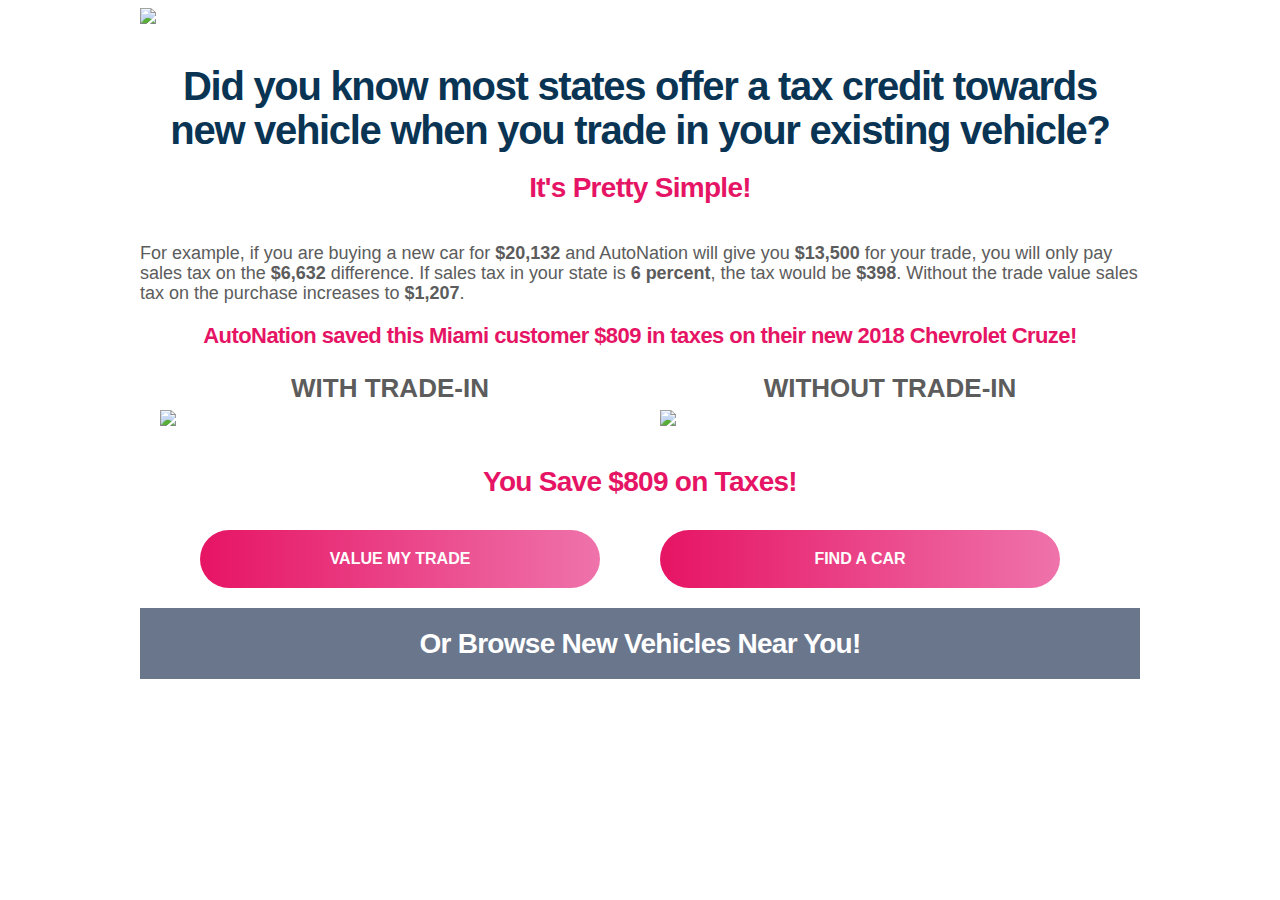
==== index.html @ f4f57f63 "Update index.html" ====
<!doctype html>
<html>
<head>
<meta charset="utf-8">
<title>Untitled Document</title>
<style type="text/css">
@charset "utf-8";

/* CSS Document */
            /* Styles for forcing columns to rows */
@media (max-width : 586px) {
	.button {
    
		background-image: linear-gradient(to right, #e61464, #ef73ab);
    border: none;
    color: white;
    padding-left: 0px;
    text-align: center;
    text-decoration: none;
    display: inline-block;
    font-size: 12px;
		-webkit-transition-duration: 0.4s; /* Safari */
    transition-duration: 0.4s;
		font-family: Arial;
		font-weight: bold;
		margin-left: auto;
		margin-right: auto;
		width: 200px;
		border-radius: 20px;
		height: 40px;
		
}
.desktopOnly {
    display: block !important;
    width: 100%;
	max-width: 586px;
    margin-left: auto;
    margin-right: auto;
    font-size: 0 !important;
    padding-bottom: 20px;
}
.mobileOnly {
    display: none !important; /* Visually Hidden */
    width: 0; /* Visually Hidden */
}
	
	.headline {
    font-family: Arial;
    font-size: 22px;
    text-align: center;
    padding-left: 30px;
    padding-right: 30px;
    padding-top: 20px;
    color: #0a3453;
    font-weight: bold;
		letter-spacing: -0.57px;
		line-height: 25px;
		
}
	
	.divTableCell {
    border: 0px solid #999999;
    display: table-cell;
    padding: 3px;
	
		margin-left: auto;
		margin-right: auto;
	text-align: left;
	font-family: Arial;
	color: #5c5c5c;
		font-size: 18px;
		
}
	.divTableHead {
    border: 0px solid #999999;
    display: table-cell;
    padding: 3px 10px;
	text-align: center;
		font-weight: bold;
		font-family: Arial;
		color: #5c5c5c;
		text-transform: uppercase;
		font-size: 16px;
		
}
	.divTable1 {
    display: table;
    width: 100%;
		margin-left: auto;
		margin-right: auto;
}
	.divTable {
    display: table;
		text-align: center;
    width: 100%;
		max-width: 586px;
	
	margin-left: auto;
	margin-right: auto;
}
	.subHeadline{
		background-color: #ffffff;
		
		color: #5c5c5c;
		font-family: Arial;
		font-weight: bold;
		padding: 15px;
		margin-left: auto;
		margin-right: auto;
		text-align: center;
		font-size: 18px;
		line-height: 20px;
		letter-spacing: -0.47px;
	}
	.bodyCopy {
    font-family: Arial;
    font-size: 12px;
    padding-top: 10px;
    padding-left: 10px;
    padding-right: 10px;
		padding-bottom: 
    color: #5c5c5c;
    text-align: left;
		letter-spacing: -0.02px;
		line-height: 20px;
}
	.terHeadline{
		background-color: #ffffff;
		
		color: #e61464;
		font-family: Arial;
		font-weight: bold;
		padding: 15px;
		margin-left: auto;
		margin-right: auto;
		text-align: center;
		font-size: 22px;
		line-height: 25px;
		letter-spacing: -0.57px;
	}
	.divTableRow {
    display: table-row;
		max-width: 586px;
		width: 100%;
}
.divTableHeading {
    background-color: #EEE;
    display: table-header-group;
}

	
.divTableHeading {
    background-color: #ffffff;
    display: table-header-group;
    font-weight: bold;
	font-family: Arial;
	text-align: center
}
.divTableFoot {
    background-color: #ffffff;
    display: table-footer-group;
    font-weight: bold;
}
.divTableBody {
    display: table-row-group;
}
	

}

@media (max-width: 480px) {
	.button {
    
		background-image: linear-gradient(to right, #e61464, #ef73ab);
    border: none;
    color: white;
    padding-left: 0px;
    text-align: center;
    text-decoration: none;
    display: inline-block;
    font-size: 12px;
		-webkit-transition-duration: 0.4s; /* Safari */
    transition-duration: 0.4s;
		font-family: Arial;
		font-weight: bold;
		margin-left: auto;
		margin-right: auto;
		width: 175px;
		border-radius: 20px;
		height: 40px;
		
}
.desktopOnly {
    display: block !important;
    width: 100%;
	max-width: 480px;
    margin-left: auto;
    margin-right: auto;
    font-size: 0 !important;
    padding-bottom: 20px;
}
.mobileOnly {
    display: none !important; /* Visually Hidden */
    width: 0; /* Visually Hidden */
}
	
	.headline {
    font-family: Arial;
    font-size: 22px;
    text-align: center;
    padding-left: 30px;
    padding-right: 30px;
    padding-top: 20px;
    color: #0a3453;
    font-weight: bold;
		letter-spacing: -0.57px;
		line-height: 25px;
		
}
	
	.divTableCell {
    border: 0px solid #999999;
    display: table-cell;
    padding: 3px;
	
		margin-left: auto;
		margin-right: auto;
	text-align: left;
	font-family: Arial;
	color: #5c5c5c;
		font-size: 12px;
}
	.divTableHead {
    border: 0px solid #999999;
    display: table-cell;
    padding: 3px 10px;
	text-align: center;
		font-weight: bold;
		font-family: Arial;
		color: #5c5c5c;
		text-transform: uppercase;
		font-size: 16px;
}
	.divTable1 {
    display: table;
    width: 100%;
		margin-left: auto;
		margin-right: auto;
}
	.divTable {
    display: table;
		text-align: center;
    width: 100%;
		max-width: 460px;
	
	margin-left: auto;
	margin-right: auto;
}
	.subHeadline{
		background-color: #ffffff;
		
		color: #5c5c5c;
		font-family: Arial;
		font-weight: bold;
		padding: 15px;
		margin-left: auto;
		margin-right: auto;
		text-align: center;
		font-size: 18px;
		line-height: 20px;
		letter-spacing: -0.47px;
	}
	.bodyCopy {
    font-family: Arial;
    font-size: 12px;
    padding-top: 10px;
    padding-left: 10px;
    padding-right: 10px;
    color: #5c5c5c;
    text-align: left;
		letter-spacing: -0.02px;
		line-height: 20px;
}
	.terHeadline{
		background-color: #ffffff;
		
		color: #e61464;
		font-family: Arial;
		font-weight: bold;
		padding: 10px;
		margin-left: auto;
		margin-right: auto;
		text-align: center;
		font-size: 22px;
		line-height: 25px;
		letter-spacing: -0.57px;
	}
	.divTableRow {
    display: table-row;
		max-width: 480px;
		width: 100%;
		text-align: center;
}
.divTableHeading {
    background-color: #EEE;
    display: table-header-group;
}

	
.divTableHeading {
    background-color: #ffffff;
    display: table-header-group;
    font-weight: bold;
	font-family: Arial;
	text-align: center
}
.divTableFoot {
    background-color: #ffffff;
    display: table-footer-group;
    font-weight: bold;
}
.divTableBody {
    display: table-row-group;
}
	

}

@media (min-width : 587px) {
	.button {
    
		background-image: linear-gradient(to right, #e61464, #ef73ab);
    border: none;
    color: white;
    padding: 20px 30px;
    text-align: center;
    text-decoration: none;
    display: inline-block;
    font-size: 16px;
		-webkit-transition-duration: 0.4s; /* Safari */
    transition-duration: 0.4s;
		font-family: Arial;
		font-weight: bold;
		margin-left: auto;
		margin-right: auto;
		width: 400px;
		border-radius: 30px;
		
}
.desktopOnly {
    display: block !important;
    width: 100%;
	max-width: 1000px;
    margin-left: auto;
    margin-right: auto;
    font-size: 0 !important;
    padding-bottom: 20px;
}
.mobileOnly {
    display: none !important; /* Visually Hidden */
    width: 0; /* Visually Hidden */
}
	
	.headline {
    font-family: Arial;
    font-size: 40px;
    text-align: center;
    padding-left: 30px;
    padding-right: 30px;
    padding-top: 20px;
    color: #0a3453;
    font-weight: bold;
		letter-spacing: -1.3px;
		line-height: 44px;
		
}
	
	.divTableCell {
    border: 0px solid #999999;
    display: table-cell;
    padding-top: 3px;
	
		margin-left: auto;
		margin-right: auto;
	text-align: left;
	font-family: Arial;
	color: #5c5c5c;
		font-size: 14px;
		width: 100px; 
		padding-left: 20px;
}
	.divTableHead {
    border: 0px solid #999999;
    display: table-cell;
    padding-bottom: 3px;
	text-align: center;
		width: 50%;
		font-weight: bold;
		font-family: Arial;
		color: #5c5c5c;
		text-transform: uppercase;
		font-size: 26px;
}
	.divTable1 {
    display: table;
		margin-left: auto;
		margin-right: auto;
		width: 100%;
		
		text-align: center;
}
	.divTable {
    display: table;
    width: 100%;
	
	margin-left: auto;
	margin-right: auto;
}
	.subHeadline{
		background-color: #ffffff;
		
		color: #5c5c5c;
		font-family: Arial;
		font-weight: bold;
		padding: 20px;
		margin-left: auto;
		margin-right: auto;
		text-align: center;
		font-size: 28px;
		line-height: 31px;
		letter-spacing: -0.72px;
	}
	.bodyCopy {
    font-family: Arial;
    font-size: 18px;
    padding-top: 20px;
    padding-left: 0px;
    padding-right: 0px;
	padding-bottom: 20px;
    color: #5c5c5c;
    text-align: left;
		letter-spacing: -0.02px;
		line-height: 20px;
}
	.terHeadline{
		background-color: #ffffff;
		
		color: #e61464;
		font-family: Arial;
		font-weight: bold;
		padding-bottom: 15px;
		margin-left: auto;
		margin-right: auto;
		text-align: center;
		font-size: 22px;
		line-height: 25px;
		letter-spacing: -0.57px;
	}
	.divTableRow {
    display: table-row;
	
}
.divTableHeading {
    background-color: #EEE;
    display: table-header-group;
}

	
.divTableHeading {
    background-color: #ffffff;
    display: table-header-group;
    font-weight: bold;
	font-family: Arial;
	text-align: center
}
.divTableFoot {
    background-color: #ffffff;
    display: table-footer-group;
    font-weight: bold;
}
.divTableBody {
    display: table-row-group;
}
	

}
h1 {
    margin: 0;
    border: 0;
}






.button:hover {
    background-color:#0a3453; /* Green */
    color: white;
	cursor:pointer;
}
	
	
</style>
</head>

<body><div class="desktopOnly">
<div><a href="https://www.autonation.com/sell-my-car" target="_blank"><img class="desktopOnly" src="http://images.harmony.epsilon.com/ContentHandler/images?id=8b1ed1e1-dace-4d31-9389-1c1624dfea82" alt="Save on Taxes" /></a></div>
<div class="headline">Did you know most states offer a tax credit towards new vehicle when you trade in your existing vehicle?
  <div class="subHeadline" style="padding-top: 20px;color: #e61464">It's Pretty Simple!</div>
</div>
<div class="bodyCopy"> For example, if you are buying a new car for <strong>$20,132</strong> and AutoNation will give you <strong>$13,500</strong> for your trade, you will only pay sales tax on the <strong>$6,632</strong> difference. If sales tax in your state is <strong>6 percent</strong>, the tax would be <strong>$398</strong>. Without the trade value sales tax on the purchase increases to <strong>$1,207</strong>. </div>

	<div class="terHeadline">AutoNation saved this Miami customer <strong>$809</strong> in taxes on their new 2018 Chevrolet Cruze!</div>
	 <!--<div class="divTableHead" >With Trade-In</div>
      <div class="divTableHead">Without Trade-In</div>-->
 

  <div class="divTable1">
<div class="divTable " style="padding-top: 10px;">
  <div class="divTableBody">
    <div  class="divTableRow">
		<div class="divTableHead" >With Trade-In</div>
		<div class="divTableHead" >Without Trade-In</div>
      
 
	 
    </div>
	  <div  class="divTableRow">
      <div  class="divTableCell" style="text-decoration: underline;"><a href="https://www.autonation.com/sell-my-car" target="_blank"><img class="desktopOnly" src="images/Equations-TradeINArtboard-1_2.png" alt="Save on Taxes" /></a></div>
 
		<div  class="divTableCell" style="text-decoration: underline;"><a href="https://www.autonation.com/sell-my-car" target="_blank"><img class="desktopOnly" src="images/Artboard 1w_out trade.png" alt="Save on Taxes" /></a></div>
      
    </div>
	   
      
    </div>
  </div>
</div>
	
	
<div class="subHeadline" style="color: #e61464">You Save $809 on Taxes!</div>
	
	<div class="divTable" style="padding-top: 10px;">
  <div class="divTableBody">
    <div  class="divTableRow">
      <div  class="divTableCell" align="center" style="text-align: center;" ><a href="https://www.autonation.com/sell-my-car" target="_blank" style="text-align: center;">
	
	<button align="center" style="margin-left: auto;margin-right: auto;" class="button">VALUE MY TRADE</button></a></div>
 
	  <div class="divTableCell" ><a href="https://www.autonation.com/cars-for-sale" target="_blank">
	
	<button align="center" style="margin-left: auto;margin-right: auto;" class="button">FIND A CAR</button></a></div>
      
    </div>
	  
      
    </div>
  </div>
	<div style="padding-top: 20px; width: 100%;">
	<div class="subHeadline" style="background-color: #69768c;color: #ffffff;" >Or Browse New Vehicles Near You!</div></div>
</div>
	
	
	
	
</body>
</html>
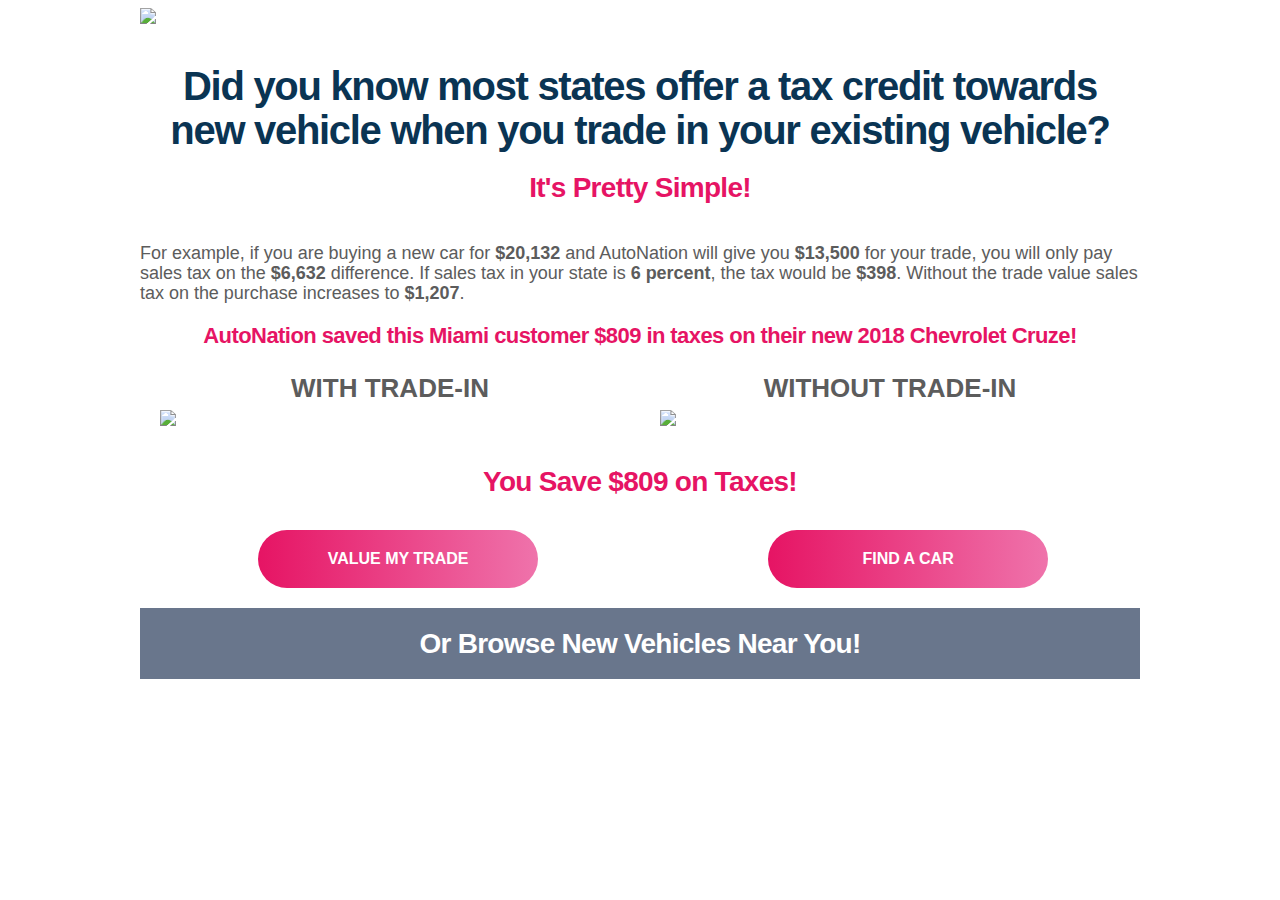
==== commit 8f03f954: "Upodate" ====
--- a/index.html
+++ b/index.html
@@ -185,7 +185,7 @@
 		font-weight: bold;
 		margin-left: auto;
 		margin-right: auto;
-		width: 175px;
+		width: 140px;
 		border-radius: 20px;
 		height: 40px;
 		
@@ -343,7 +343,8 @@
 		font-weight: bold;
 		margin-left: auto;
 		margin-right: auto;
-		width: 400px;
+		width: 280px;
+		min-width: ;
 		border-radius: 30px;
 		
 }
@@ -458,6 +459,7 @@
 	}
 	.divTableRow {
     display: table-row;
+		width: 600px;
 	
 }
 .divTableHeading {
@@ -527,9 +529,9 @@
 	 
     </div>
 	  <div  class="divTableRow">
-      <div  class="divTableCell" style="text-decoration: underline;"><a href="https://www.autonation.com/sell-my-car" target="_blank"><img class="desktopOnly" src="images/Equations-TradeINArtboard-1_2.png" alt="Save on Taxes" /></a></div>
+      <div  class="divTableCell" style="text-decoration: underline;"><a href="https://www.autonation.com/sell-my-car" target="_blank"><img class="desktopOnly" src="../../WEB_LANDING_PAGE-CODE/TaxCredit/Ver2-Taxcalculation/Artboard 1.png" alt="Save on Taxes" /></a></div>
  
-		<div  class="divTableCell" style="text-decoration: underline;"><a href="https://www.autonation.com/sell-my-car" target="_blank"><img class="desktopOnly" src="images/Artboard 1w_out trade.png" alt="Save on Taxes" /></a></div>
+		<div  class="divTableCell" style="text-decoration: underline;"><a href="https://www.autonation.com/sell-my-car" target="_blank"><img class="desktopOnly" src="../../WEB_LANDING_PAGE-CODE/TaxCredit/Ver2-Taxcalculation/Artboard 1w_out trade.png" alt="Save on Taxes" /></a></div>
       
     </div>
 	   
@@ -546,11 +548,11 @@
     <div  class="divTableRow">
       <div  class="divTableCell" align="center" style="text-align: center;" ><a href="https://www.autonation.com/sell-my-car" target="_blank" style="text-align: center;">
 	
-	<button align="center" style="margin-left: auto;margin-right: auto;" class="button">VALUE MY TRADE</button></a></div>
+	<button align="center" style="margin-left: auto;margin-right: 20px;" class="button">VALUE MY TRADE</button></a></div>
  
-	  <div class="divTableCell" ><a href="https://www.autonation.com/cars-for-sale" target="_blank">
-	
-	<button align="center" style="margin-left: auto;margin-right: auto;" class="button">FIND A CAR</button></a></div>
+	  <div class="divTableCell" align="center" style="text-align: center;" ><a href="https://www.autonation.com/cars-for-sale" target="_blank">
+	
+	<button align="center" style="margin-left:auto; margin-right: auto;" class="button">FIND A CAR</button></a></div>
       
     </div>
 	  
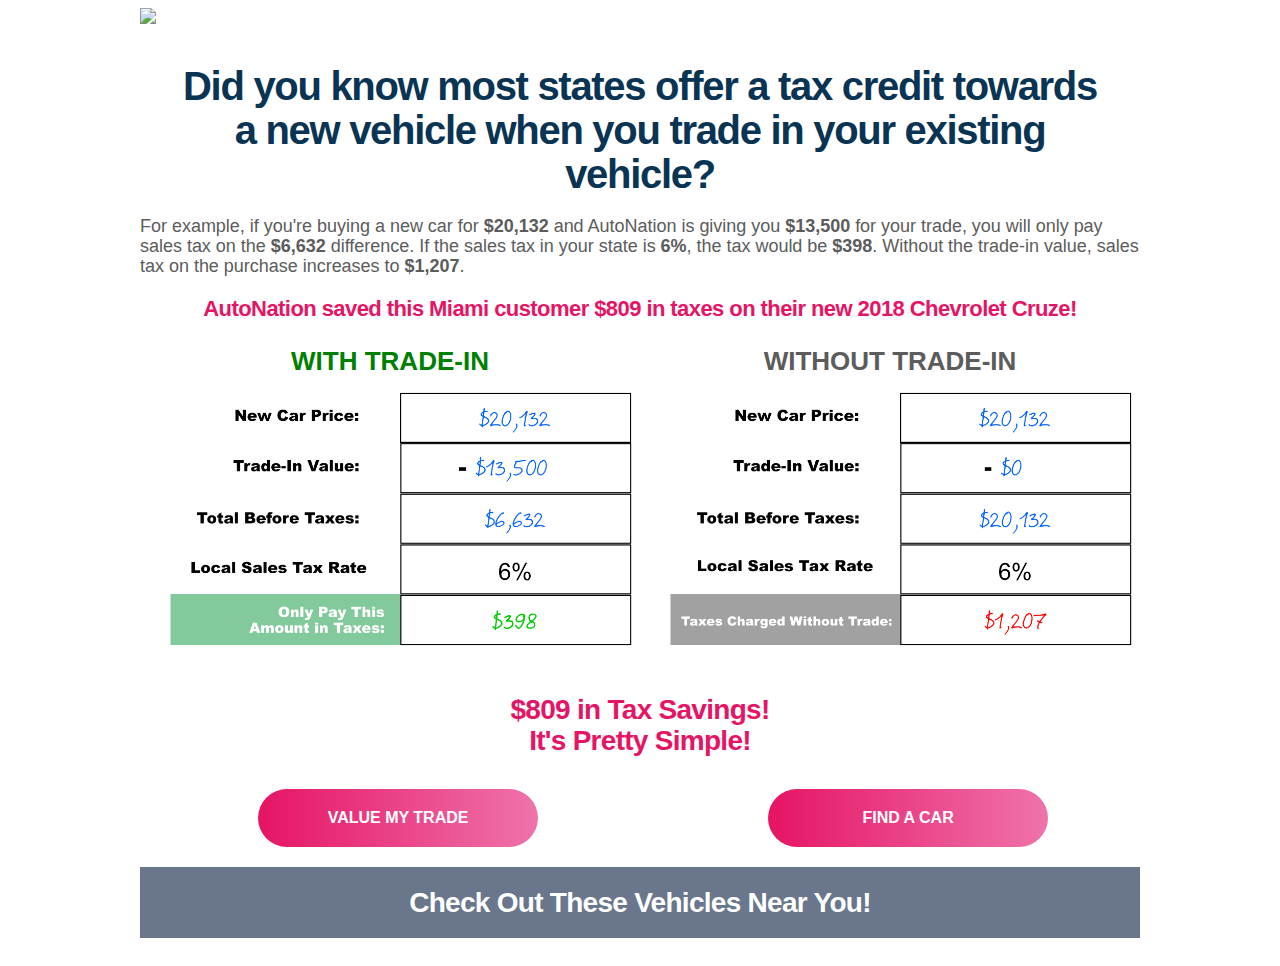
==== commit 811564b4: "Final Edits and new images-Calc" ====
--- a/index.html
+++ b/index.html
@@ -508,10 +508,10 @@
 
 <body><div class="desktopOnly">
 <div><a href="https://www.autonation.com/sell-my-car" target="_blank"><img class="desktopOnly" src="http://images.harmony.epsilon.com/ContentHandler/images?id=8b1ed1e1-dace-4d31-9389-1c1624dfea82" alt="Save on Taxes" /></a></div>
-<div class="headline">Did you know most states offer a tax credit towards new vehicle when you trade in your existing vehicle?
-  <div class="subHeadline" style="padding-top: 20px;color: #e61464">It's Pretty Simple!</div>
+<div class="headline">Did you know most states offer a tax credit towards a new vehicle when you trade in your existing vehicle?
+
 </div>
-<div class="bodyCopy"> For example, if you are buying a new car for <strong>$20,132</strong> and AutoNation will give you <strong>$13,500</strong> for your trade, you will only pay sales tax on the <strong>$6,632</strong> difference. If sales tax in your state is <strong>6 percent</strong>, the tax would be <strong>$398</strong>. Without the trade value sales tax on the purchase increases to <strong>$1,207</strong>. </div>
+<div class="bodyCopy"> For example, if you're buying a new car for <strong>$20,132</strong> and AutoNation is giving you <strong>$13,500</strong> for your trade, you will only pay sales tax on the <strong>$6,632</strong> difference. If the sales tax in your state is <strong>6%</strong>, the tax would be <strong>$398</strong>. Without the trade-in value, sales tax on the purchase increases to <strong>$1,207</strong>. </div>
 
 	<div class="terHeadline">AutoNation saved this Miami customer <strong>$809</strong> in taxes on their new 2018 Chevrolet Cruze!</div>
 	 <!--<div class="divTableHead" >With Trade-In</div>
@@ -522,16 +522,17 @@
 <div class="divTable " style="padding-top: 10px;">
   <div class="divTableBody">
     <div  class="divTableRow">
-		<div class="divTableHead" >With Trade-In</div>
+		<div class="divTableHead" style="color: green" >With Trade-In</div>
 		<div class="divTableHead" >Without Trade-In</div>
       
  
 	 
+		
     </div>
 	  <div  class="divTableRow">
-      <div  class="divTableCell" style="text-decoration: underline;"><a href="https://www.autonation.com/sell-my-car" target="_blank"><img class="desktopOnly" src="../../WEB_LANDING_PAGE-CODE/TaxCredit/Ver2-Taxcalculation/Artboard 1.png" alt="Save on Taxes" /></a></div>
+      <div  class="divTableCell" style="text-decoration: underline;"><a href="https://www.autonation.com/sell-my-car" target="_blank"><img class="desktopOnly" src="images/Artboard 1.png" alt="Save on Taxes" /></a></div>
  
-		<div  class="divTableCell" style="text-decoration: underline;"><a href="https://www.autonation.com/sell-my-car" target="_blank"><img class="desktopOnly" src="../../WEB_LANDING_PAGE-CODE/TaxCredit/Ver2-Taxcalculation/Artboard 1w_out trade.png" alt="Save on Taxes" /></a></div>
+		<div  class="divTableCell" style="text-decoration: underline;"><a href="https://www.autonation.com/sell-my-car" target="_blank"><img class="desktopOnly" src="images/Artboard 1w_out trade.png" alt="Save on Taxes" /></a></div>
       
     </div>
 	   
@@ -541,8 +542,8 @@
 </div>
 	
 	
-<div class="subHeadline" style="color: #e61464">You Save $809 on Taxes!</div>
-	
+<div class="subHeadline" style="color: #e61464">$809 in Tax Savings!<br> It's Pretty Simple!</div>
+
 	<div class="divTable" style="padding-top: 10px;">
   <div class="divTableBody">
     <div  class="divTableRow">
@@ -560,7 +561,7 @@
     </div>
   </div>
 	<div style="padding-top: 20px; width: 100%;">
-	<div class="subHeadline" style="background-color: #69768c;color: #ffffff;" >Or Browse New Vehicles Near You!</div></div>
+	<div class="subHeadline" style="background-color: #69768c;color: #ffffff;" >Check Out These Vehicles Near You!</div></div>
 </div>
 	
 	
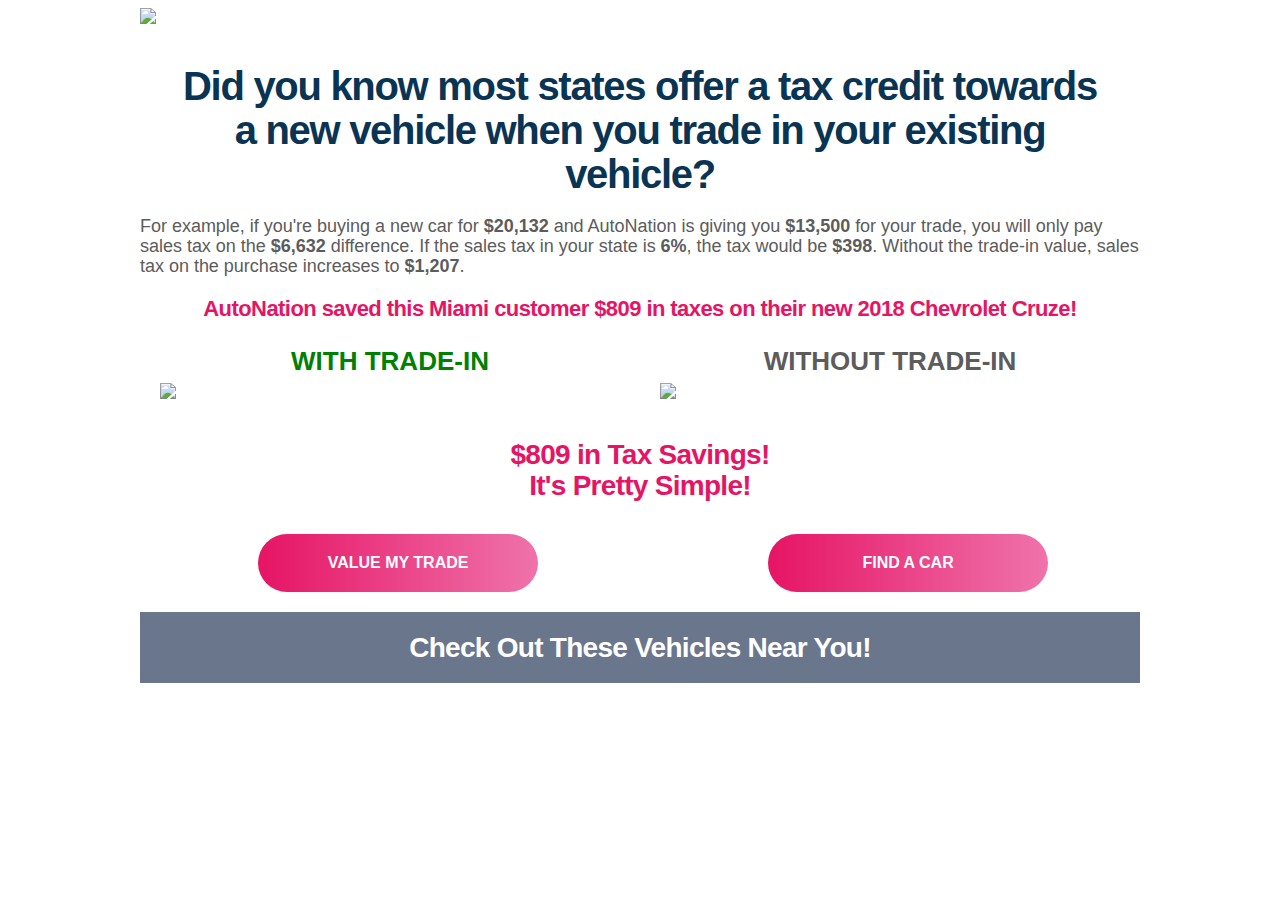
==== commit 636f19de: "Padding Edit" ====
--- a/index.html
+++ b/index.html
@@ -116,8 +116,8 @@
     font-family: Arial;
     font-size: 12px;
     padding-top: 10px;
-    padding-left: 10px;
-    padding-right: 10px;
+    padding-left: 20px;
+    padding-right: 20px;
 		padding-bottom: 
     color: #5c5c5c;
     text-align: left;
@@ -274,8 +274,8 @@
     font-family: Arial;
     font-size: 12px;
     padding-top: 10px;
-    padding-left: 10px;
-    padding-right: 10px;
+    padding-left: 20px;
+    padding-right: 20px;
     color: #5c5c5c;
     text-align: left;
 		letter-spacing: -0.02px;
@@ -530,9 +530,9 @@
 		
     </div>
 	  <div  class="divTableRow">
-      <div  class="divTableCell" style="text-decoration: underline;"><a href="https://www.autonation.com/sell-my-car" target="_blank"><img class="desktopOnly" src="images/Artboard 1.png" alt="Save on Taxes" /></a></div>
+      <div  class="divTableCell" style="text-decoration: underline;"><a href="https://www.autonation.com/sell-my-car" target="_blank"><img class="desktopOnly" src="Final-Edit/Artboard 1.png" alt="Save on Taxes" /></a></div>
  
-		<div  class="divTableCell" style="text-decoration: underline;"><a href="https://www.autonation.com/sell-my-car" target="_blank"><img class="desktopOnly" src="images/Artboard 1w_out trade.png" alt="Save on Taxes" /></a></div>
+		<div  class="divTableCell" style="text-decoration: underline;"><a href="https://www.autonation.com/sell-my-car" target="_blank"><img class="desktopOnly" src="Final-Edit/Artboard 1w_out trade.png" alt="Save on Taxes" /></a></div>
       
     </div>
 	   
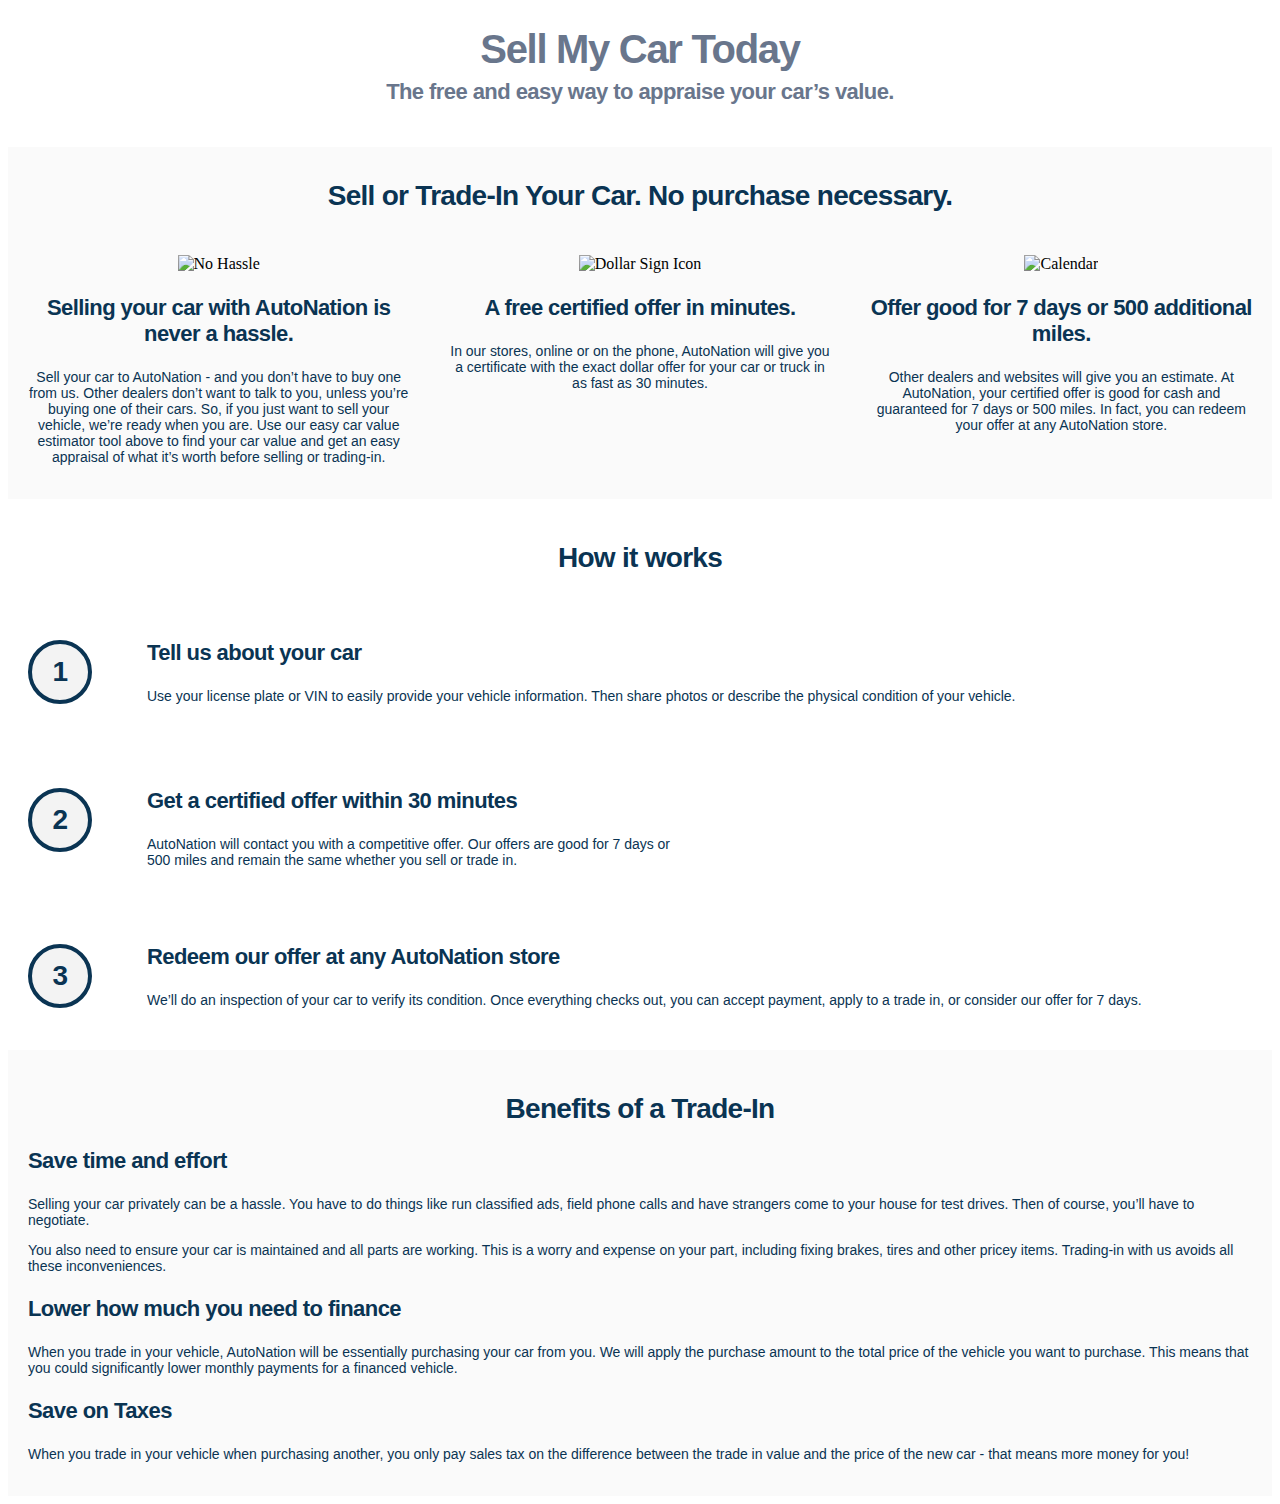
==== commit 79f43805: "Update index.html" ====
--- a/index.html
+++ b/index.html
@@ -1,571 +1,175 @@
 <!doctype html>
 <html>
 <head>
+<meta http-equiv="X-UA-Compatible" content="IE=edge">
+<meta name="viewport" content="width=device-width, initial-scale=1.0">
 <meta charset="utf-8">
-<title>Untitled Document</title>
 <style type="text/css">
-@charset "utf-8";
+@media (max-width: 768px) {
+.row3 {
+    display: block !important;
+    margin: -24px !important;
+	padding-left: 20px !important;
+	padding-right: 20px !important;
+}
+.col {
+    background-color: #fafafa!important;
+}
+.rowIcon {
+    display: grid !important;
+    grid-template-columns: 1fr 90% !important;
+}
+.imgCar {
+    display: none !important;
+}
 
-/* CSS Document */
-            /* Styles for forcing columns to rows */
-@media (max-width : 586px) {
-	.button {
-    
-		background-image: linear-gradient(to right, #e61464, #ef73ab);
-    border: none;
-    color: white;
-    padding-left: 0px;
+.col2 {
+    float: left;
+    padding: 0px;
+    text-align: left;
+}
+}
+h1 {
+    font-family: Arial;
+    font-size: 40px;
+    font-kerning: -1.3px;
+    letter-spacing: -1.3px;
+    color: #0A3453;
+    font-weight: 900;
+}
+h2 {
+    font-family: Arial;
+    font-size: 28px;
+    font-kerning: -.72px;
+    letter-spacing: -.72px;
+    color: #0A3453;
+    font-weight: bold;
     text-align: center;
-    text-decoration: none;
-    display: inline-block;
-    font-size: 12px;
-		-webkit-transition-duration: 0.4s; /* Safari */
-    transition-duration: 0.4s;
-		font-family: Arial;
-		font-weight: bold;
-		margin-left: auto;
-		margin-right: auto;
-		width: 200px;
-		border-radius: 20px;
-		height: 40px;
-		
 }
-.desktopOnly {
-    display: block !important;
-    width: 100%;
-	max-width: 586px;
-    margin-left: auto;
-    margin-right: auto;
-    font-size: 0 !important;
-    padding-bottom: 20px;
-}
-.mobileOnly {
-    display: none !important; /* Visually Hidden */
-    width: 0; /* Visually Hidden */
-}
-	
-	.headline {
+h3 {
     font-family: Arial;
     font-size: 22px;
-    text-align: center;
-    padding-left: 30px;
-    padding-right: 30px;
-    padding-top: 20px;
-    color: #0a3453;
-    font-weight: bold;
-		letter-spacing: -0.57px;
-		line-height: 25px;
-		
-}
-	
-	.divTableCell {
-    border: 0px solid #999999;
-    display: table-cell;
-    padding: 3px;
-	
-		margin-left: auto;
-		margin-right: auto;
-	text-align: left;
-	font-family: Arial;
-	color: #5c5c5c;
-		font-size: 18px;
-		
-}
-	.divTableHead {
-    border: 0px solid #999999;
-    display: table-cell;
-    padding: 3px 10px;
-	text-align: center;
-		font-weight: bold;
-		font-family: Arial;
-		color: #5c5c5c;
-		text-transform: uppercase;
-		font-size: 16px;
-		
-}
-	.divTable1 {
-    display: table;
-    width: 100%;
-		margin-left: auto;
-		margin-right: auto;
-}
-	.divTable {
-    display: table;
-		text-align: center;
-    width: 100%;
-		max-width: 586px;
-	
-	margin-left: auto;
-	margin-right: auto;
-}
-	.subHeadline{
-		background-color: #ffffff;
-		
-		color: #5c5c5c;
-		font-family: Arial;
-		font-weight: bold;
-		padding: 15px;
-		margin-left: auto;
-		margin-right: auto;
-		text-align: center;
-		font-size: 18px;
-		line-height: 20px;
-		letter-spacing: -0.47px;
-	}
-	.bodyCopy {
-    font-family: Arial;
-    font-size: 12px;
-    padding-top: 10px;
-    padding-left: 20px;
-    padding-right: 20px;
-		padding-bottom: 
-    color: #5c5c5c;
-    text-align: left;
-		letter-spacing: -0.02px;
-		line-height: 20px;
-}
-	.terHeadline{
-		background-color: #ffffff;
-		
-		color: #e61464;
-		font-family: Arial;
-		font-weight: bold;
-		padding: 15px;
-		margin-left: auto;
-		margin-right: auto;
-		text-align: center;
-		font-size: 22px;
-		line-height: 25px;
-		letter-spacing: -0.57px;
-	}
-	.divTableRow {
-    display: table-row;
-		max-width: 586px;
-		width: 100%;
-}
-.divTableHeading {
-    background-color: #EEE;
-    display: table-header-group;
-}
-
-	
-.divTableHeading {
-    background-color: #ffffff;
-    display: table-header-group;
-    font-weight: bold;
-	font-family: Arial;
-	text-align: center
-}
-.divTableFoot {
-    background-color: #ffffff;
-    display: table-footer-group;
+    font-kerning: -.57px;
+    letter-spacing: -.57px;
+    color: #0A3453;
     font-weight: bold;
 }
-.divTableBody {
-    display: table-row-group;
+p {
+    font-family: Arial;
+    font-size: 14px;
+    font-kerning: -.02px;
+    letter-spacing: -.02px;
+    color: #0A3453;
 }
-	
+span.blue {
+    background: #F3F3F3;
+    border: 4px solid #0A3453;
+    border-radius: 1.8em;
+    -moz-border-radius: 1.8em;
+    -webkit-border-radius: 1.8em;
+    color: #0A3453;
+    display: inline-block;
+    font-weight: 900;
+    line-height: 2em;
+    margin-right: 15px;
+    text-align: center;
+    width: 2em;
+    font-size: 28px;
+}
+.row3 {
+    display: grid;
+    grid-template-columns: 1fr 1fr 1fr;
 
 }
-
-@media (max-width: 480px) {
-	.button {
-    
-		background-image: linear-gradient(to right, #e61464, #ef73ab);
-    border: none;
-    color: white;
-    padding-left: 0px;
+.rowIcon {
+    display: grid;
+ grid-template-columns: .10fr 1fr 1fr;
+}
+.row2 {
+    display: grid;
+ grid-template-columns: .1fr 1fr;
+}
+.col2 {
+    float: left;
+    padding: 20px;
+    text-align: left;
+}
+.col {
+    float: left;
+    padding: 20px;
     text-align: center;
-    text-decoration: none;
-    display: inline-block;
-    font-size: 12px;
-		-webkit-transition-duration: 0.4s; /* Safari */
-    transition-duration: 0.4s;
-		font-family: Arial;
-		font-weight: bold;
-		margin-left: auto;
-		margin-right: auto;
-		width: 140px;
-		border-radius: 20px;
-		height: 40px;
-		
 }
-.desktopOnly {
-    display: block !important;
-    width: 100%;
-	max-width: 480px;
-    margin-left: auto;
-    margin-right: auto;
-    font-size: 0 !important;
-    padding-bottom: 20px;
+.icons {
+    width: 40px;
+    height: auto;
 }
-.mobileOnly {
-    display: none !important; /* Visually Hidden */
-    width: 0; /* Visually Hidden */
+.imgCar {
+    width: 70%;
+	float: right;
 }
-	
-	.headline {
-    font-family: Arial;
-    font-size: 22px;
-    text-align: center;
-    padding-left: 30px;
-    padding-right: 30px;
-    padding-top: 20px;
-    color: #0a3453;
-    font-weight: bold;
-		letter-spacing: -0.57px;
-		line-height: 25px;
-		
-}
-	
-	.divTableCell {
-    border: 0px solid #999999;
-    display: table-cell;
-    padding: 3px;
-	
-		margin-left: auto;
-		margin-right: auto;
-	text-align: left;
-	font-family: Arial;
-	color: #5c5c5c;
-		font-size: 12px;
-}
-	.divTableHead {
-    border: 0px solid #999999;
-    display: table-cell;
-    padding: 3px 10px;
-	text-align: center;
-		font-weight: bold;
-		font-family: Arial;
-		color: #5c5c5c;
-		text-transform: uppercase;
-		font-size: 16px;
-}
-	.divTable1 {
-    display: table;
-    width: 100%;
-		margin-left: auto;
-		margin-right: auto;
-}
-	.divTable {
-    display: table;
-		text-align: center;
-    width: 100%;
-		max-width: 460px;
-	
-	margin-left: auto;
-	margin-right: auto;
-}
-	.subHeadline{
-		background-color: #ffffff;
-		
-		color: #5c5c5c;
-		font-family: Arial;
-		font-weight: bold;
-		padding: 15px;
-		margin-left: auto;
-		margin-right: auto;
-		text-align: center;
-		font-size: 18px;
-		line-height: 20px;
-		letter-spacing: -0.47px;
-	}
-	.bodyCopy {
-    font-family: Arial;
-    font-size: 12px;
-    padding-top: 10px;
-    padding-left: 20px;
-    padding-right: 20px;
-    color: #5c5c5c;
-    text-align: left;
-		letter-spacing: -0.02px;
-		line-height: 20px;
-}
-	.terHeadline{
-		background-color: #ffffff;
-		
-		color: #e61464;
-		font-family: Arial;
-		font-weight: bold;
-		padding: 10px;
-		margin-left: auto;
-		margin-right: auto;
-		text-align: center;
-		font-size: 22px;
-		line-height: 25px;
-		letter-spacing: -0.57px;
-	}
-	.divTableRow {
-    display: table-row;
-		max-width: 480px;
-		width: 100%;
-		text-align: center;
-}
-.divTableHeading {
-    background-color: #EEE;
-    display: table-header-group;
-}
-
-	
-.divTableHeading {
-    background-color: #ffffff;
-    display: table-header-group;
-    font-weight: bold;
-	font-family: Arial;
-	text-align: center
-}
-.divTableFoot {
-    background-color: #ffffff;
-    display: table-footer-group;
-    font-weight: bold;
-}
-.divTableBody {
-    display: table-row-group;
-}
-	
-
-}
-
-@media (min-width : 587px) {
-	.button {
-    
-		background-image: linear-gradient(to right, #e61464, #ef73ab);
-    border: none;
-    color: white;
-    padding: 20px 30px;
-    text-align: center;
-    text-decoration: none;
-    display: inline-block;
-    font-size: 16px;
-		-webkit-transition-duration: 0.4s; /* Safari */
-    transition-duration: 0.4s;
-		font-family: Arial;
-		font-weight: bold;
-		margin-left: auto;
-		margin-right: auto;
-		width: 280px;
-		min-width: ;
-		border-radius: 30px;
-		
-}
-.desktopOnly {
-    display: block !important;
-    width: 100%;
-	max-width: 1000px;
-    margin-left: auto;
-    margin-right: auto;
-    font-size: 0 !important;
-    padding-bottom: 20px;
-}
-.mobileOnly {
-    display: none !important; /* Visually Hidden */
-    width: 0; /* Visually Hidden */
-}
-	
-	.headline {
-    font-family: Arial;
-    font-size: 40px;
-    text-align: center;
-    padding-left: 30px;
-    padding-right: 30px;
-    padding-top: 20px;
-    color: #0a3453;
-    font-weight: bold;
-		letter-spacing: -1.3px;
-		line-height: 44px;
-		
-}
-	
-	.divTableCell {
-    border: 0px solid #999999;
-    display: table-cell;
-    padding-top: 3px;
-	
-		margin-left: auto;
-		margin-right: auto;
-	text-align: left;
-	font-family: Arial;
-	color: #5c5c5c;
-		font-size: 14px;
-		width: 100px; 
-		padding-left: 20px;
-}
-	.divTableHead {
-    border: 0px solid #999999;
-    display: table-cell;
-    padding-bottom: 3px;
-	text-align: center;
-		width: 50%;
-		font-weight: bold;
-		font-family: Arial;
-		color: #5c5c5c;
-		text-transform: uppercase;
-		font-size: 26px;
-}
-	.divTable1 {
-    display: table;
-		margin-left: auto;
-		margin-right: auto;
-		width: 100%;
-		
-		text-align: center;
-}
-	.divTable {
-    display: table;
-    width: 100%;
-	
-	margin-left: auto;
-	margin-right: auto;
-}
-	.subHeadline{
-		background-color: #ffffff;
-		
-		color: #5c5c5c;
-		font-family: Arial;
-		font-weight: bold;
-		padding: 20px;
-		margin-left: auto;
-		margin-right: auto;
-		text-align: center;
-		font-size: 28px;
-		line-height: 31px;
-		letter-spacing: -0.72px;
-	}
-	.bodyCopy {
-    font-family: Arial;
-    font-size: 18px;
-    padding-top: 20px;
-    padding-left: 0px;
-    padding-right: 0px;
-	padding-bottom: 20px;
-    color: #5c5c5c;
-    text-align: left;
-		letter-spacing: -0.02px;
-		line-height: 20px;
-}
-	.terHeadline{
-		background-color: #ffffff;
-		
-		color: #e61464;
-		font-family: Arial;
-		font-weight: bold;
-		padding-bottom: 15px;
-		margin-left: auto;
-		margin-right: auto;
-		text-align: center;
-		font-size: 22px;
-		line-height: 25px;
-		letter-spacing: -0.57px;
-	}
-	.divTableRow {
-    display: table-row;
-		width: 600px;
-	
-}
-.divTableHeading {
-    background-color: #EEE;
-    display: table-header-group;
-}
-
-	
-.divTableHeading {
-    background-color: #ffffff;
-    display: table-header-group;
-    font-weight: bold;
-	font-family: Arial;
-	text-align: center
-}
-.divTableFoot {
-    background-color: #ffffff;
-    display: table-footer-group;
-    font-weight: bold;
-}
-.divTableBody {
-    display: table-row-group;
-}
-	
-
-}
-h1 {
-    margin: 0;
-    border: 0;
-}
-
-
-
-
-
-
-.button:hover {
-    background-color:#0a3453; /* Green */
-    color: white;
-	cursor:pointer;
-}
-	
-	
 </style>
+<link href="css/bootstrap-4.2.1.css" rel="stylesheet" type="text/css">
 </head>
-
-<body><div class="desktopOnly">
-<div><a href="https://www.autonation.com/sell-my-car" target="_blank"><img class="desktopOnly" src="http://images.harmony.epsilon.com/ContentHandler/images?id=8b1ed1e1-dace-4d31-9389-1c1624dfea82" alt="Save on Taxes" /></a></div>
-<div class="headline">Did you know most states offer a tax credit towards a new vehicle when you trade in your existing vehicle?
-
-</div>
-<div class="bodyCopy"> For example, if you're buying a new car for <strong>$20,132</strong> and AutoNation is giving you <strong>$13,500</strong> for your trade, you will only pay sales tax on the <strong>$6,632</strong> difference. If the sales tax in your state is <strong>6%</strong>, the tax would be <strong>$398</strong>. Without the trade-in value, sales tax on the purchase increases to <strong>$1,207</strong>. </div>
-
-	<div class="terHeadline">AutoNation saved this Miami customer <strong>$809</strong> in taxes on their new 2018 Chevrolet Cruze!</div>
-	 <!--<div class="divTableHead" >With Trade-In</div>
-      <div class="divTableHead">Without Trade-In</div>-->
- 
-
-  <div class="divTable1">
-<div class="divTable " style="padding-top: 10px;">
-  <div class="divTableBody">
-    <div  class="divTableRow">
-		<div class="divTableHead" style="color: green" >With Trade-In</div>
-		<div class="divTableHead" >Without Trade-In</div>
-      
- 
-	 
-		
+<body>
+<h1 align="center" style="color: #69768C">Sell My Car Today</h1>
+<h3 align="center" style="margin-top: -20px;padding-bottom: 20px;color: #69768C;">The free and easy way to appraise your car’s value.</h3>
+<div style="background-color: #fafafa;padding-top: 10px; ">
+  <h2 align="center"><span>Sell or Trade-In Your Car. No purchase necessary.</span></h2>
+  <div class="row3" >
+    <div class="col"> <img alt="No Hassle" height="80" width="80"  class="icons" src="https://www1.qaautonation.com/~/media/ee7f4384fcaf474eb02b90685dd92df6.ashx" />
+      <h3>Selling your car with AutoNation is never a hassle. </h3>
+      <p>Sell your car to AutoNation - and you don’t have to buy one from us. Other dealers don’t want to talk to you, unless you’re buying one of their cars. So, if you just want to sell your vehicle, we’re ready when you are. Use our easy car value estimator tool above to find your car value and get an easy appraisal of what it’s worth before selling or trading-in. </p>
     </div>
-	  <div  class="divTableRow">
-      <div  class="divTableCell" style="text-decoration: underline;"><a href="https://www.autonation.com/sell-my-car" target="_blank"><img class="desktopOnly" src="Final-Edit/Artboard 1.png" alt="Save on Taxes" /></a></div>
- 
-		<div  class="divTableCell" style="text-decoration: underline;"><a href="https://www.autonation.com/sell-my-car" target="_blank"><img class="desktopOnly" src="Final-Edit/Artboard 1w_out trade.png" alt="Save on Taxes" /></a></div>
-      
+    <div class="col"> <img alt="Dollar Sign Icon" height="80" width="80" class="icons" src="https://www1.qaautonation.com/~/media/b6db72ee258f44b08049f26c7b97f6ea.ashx" />
+      <h3>A free certified offer in minutes. </h3>
+      <p>In our stores, online or on the phone, AutoNation will give you a certificate with the exact dollar offer for your car or truck in as fast as 30 minutes. </p>
     </div>
-	   
-      
+    <div class="col"> <img alt="Calendar" height="74" width="80" class="icons" src="https://www1.qaautonation.com/~/media/b7fa7c0dd33c4dc8b8538453612b21d7.ashx" />
+      <h3>Offer good for 7 days or 500 additional miles. </h3>
+      <p> Other dealers and websites will give you an estimate.  At AutoNation, your certified offer is good for cash and guaranteed for 7 days or 500 miles. In fact, you can redeem your offer at any AutoNation store. </p>
     </div>
   </div>
 </div>
-	
-	
-<div class="subHeadline" style="color: #e61464">$809 in Tax Savings!<br> It's Pretty Simple!</div>
-
-	<div class="divTable" style="padding-top: 10px;">
-  <div class="divTableBody">
-    <div  class="divTableRow">
-      <div  class="divTableCell" align="center" style="text-align: center;" ><a href="https://www.autonation.com/sell-my-car" target="_blank" style="text-align: center;">
-	
-	<button align="center" style="margin-left: auto;margin-right: 20px;" class="button">VALUE MY TRADE</button></a></div>
- 
-	  <div class="divTableCell" align="center" style="text-align: center;" ><a href="https://www.autonation.com/cars-for-sale" target="_blank">
-	
-	<button align="center" style="margin-left:auto; margin-right: auto;" class="button">FIND A CAR</button></a></div>
-      
-    </div>
-	  
-      
-    </div>
+<div  style="background-color: #ffffff;padding-top: 20px;">
+  <h2 align="center" style="background-color:#ffffff; ">How it works</h2>
+</div>
+<div class="row2" style="background-color: #ffffff;">
+  <div class="col2">
+    <h3><span class="blue">1</span></h3>
   </div>
-	<div style="padding-top: 20px; width: 100%;">
-	<div class="subHeadline" style="background-color: #69768c;color: #ffffff;" >Check Out These Vehicles Near You!</div></div>
+  <div class="col2" >
+    <h3>Tell us about your car</h3>
+    <p>Use your license plate or VIN to easily provide your vehicle information.  Then share photos or describe the physical condition of your vehicle. </p>
+  </div>
 </div>
-	
-	
-	
-	
+<div class="rowIcon" style="background-color: #ffffff;">
+  <div class="col2">
+    <h3><span class="blue">2</span></h3>
+  </div>
+  <div class="col2">
+    <h3>Get a certified offer within 30 minutes</h3>
+    <p>AutoNation will contact you with a competitive offer. Our offers are good for 7 days or 500 miles and remain the same whether you sell or trade in.</p>
+  </div>
+  <div class="col2 imgCar"><img src="https://www2.qaautonation.com/~/media/images/Autonation/HomePage/OpenHtmlBanner/bluetruckxsmob.png" class="imgCar"  alt=""/></div>
+</div>
+<div class="row2" style="background-color: #ffffff;">
+  <div class="col2">
+    <h3><span class="blue">3</span></h3>
+  </div>
+  <div class="col2">
+    <h3>Redeem our offer at any AutoNation store</h3>
+    <p>We’ll do an inspection of your car to verify its condition. Once everything checks out, you can accept payment, apply to a trade in, or consider our offer for 7 days.</p>
+  </div>
+</div>
+<div style="background-color: #fafafa;padding: 5px;padding: 20px">
+  <h2>Benefits of a Trade-In</h2>
+  <h3>Save time and effort</h3>
+  <p> Selling your car privately can be a hassle. You have to do things like run classified ads, field phone calls and have strangers come to your house for test drives. Then of course, you’ll have to negotiate. </p>
+  <p>You also need to ensure your car is maintained and all parts are working. This is a worry and expense on your part, including fixing brakes, tires and other pricey items. Trading-in with us avoids all these inconveniences. </p>
+  <h3>Lower how much you need to finance</h3>
+  <p>When you trade in your vehicle, AutoNation will be essentially purchasing your car from you. We will apply the purchase amount to the total price of the vehicle you want to purchase. This means that you could significantly lower monthly payments for a financed vehicle. </p>
+  <h3>Save on Taxes</h3>
+  <p>When you trade in your vehicle when purchasing another, you only pay sales tax on the difference between the trade in value and the price of the new car - that means more money for you! </p>
+</div>
 </body>
 </html>
